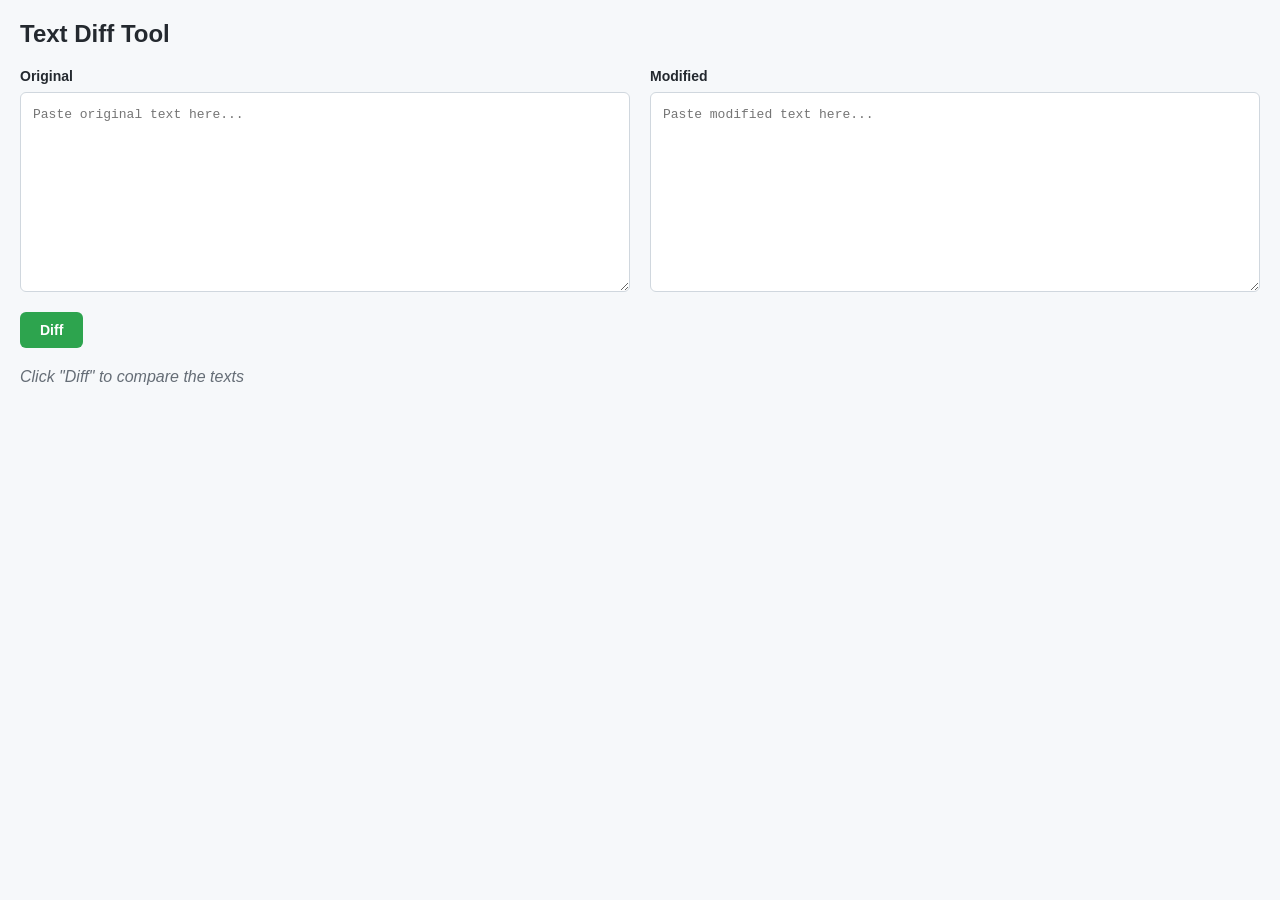
==== 001-browserdiff/index.html @ dfd6d43c "Add browser-based text diff tool Split-view diff tool using jsdiff library for word-level comparison" ====
<!DOCTYPE html>
<html lang="en">
<head>
    <meta charset="UTF-8">
    <meta name="viewport" content="width=device-width, initial-scale=1.0">
    <title>Text Diff Tool</title>
    <link rel="stylesheet" href="styles.css">
</head>
<body>
    <h1>Text Diff Tool</h1>

    <div class="input-container">
        <div class="input-panel">
            <label for="left-input">Original</label>
            <textarea id="left-input" placeholder="Paste original text here..."></textarea>
        </div>
        <div class="input-panel">
            <label for="right-input">Modified</label>
            <textarea id="right-input" placeholder="Paste modified text here..."></textarea>
        </div>
    </div>

    <div class="button-container">
        <button id="diff-button">Diff</button>
    </div>

    <div id="diff-output"></div>

    <script src="diff.js"></script>
    <script src="app.js"></script>
</body>
</html>
---- 001-browserdiff/styles.css ----
* {
    box-sizing: border-box;
}

body {
    font-family: -apple-system, BlinkMacSystemFont, 'Segoe UI', Roboto, Oxygen, Ubuntu, sans-serif;
    margin: 0;
    padding: 20px;
    background: #f6f8fa;
    color: #24292f;
}

h1 {
    margin: 0 0 20px 0;
    font-size: 24px;
    font-weight: 600;
}

.input-container {
    display: flex;
    gap: 20px;
    margin-bottom: 20px;
}

.input-panel {
    flex: 1;
    display: flex;
    flex-direction: column;
}

.input-panel label {
    font-weight: 600;
    margin-bottom: 8px;
    font-size: 14px;
}

.input-panel textarea {
    flex: 1;
    min-height: 200px;
    padding: 12px;
    border: 1px solid #d0d7de;
    border-radius: 6px;
    font-family: 'SFMono-Regular', Consolas, 'Liberation Mono', Menlo, monospace;
    font-size: 13px;
    line-height: 1.5;
    resize: vertical;
}

.input-panel textarea:focus {
    outline: none;
    border-color: #0969da;
    box-shadow: 0 0 0 3px rgba(9, 105, 218, 0.1);
}

.button-container {
    margin-bottom: 20px;
}

#diff-button {
    background: #2da44e;
    color: white;
    border: none;
    padding: 10px 20px;
    font-size: 14px;
    font-weight: 600;
    border-radius: 6px;
    cursor: pointer;
}

#diff-button:hover {
    background: #2c974b;
}

#diff-button:active {
    background: #298e46;
}

/* Diff output styles */
.diff-container {
    display: flex;
    gap: 0;
    border: 1px solid #d0d7de;
    border-radius: 6px;
    overflow: hidden;
    background: white;
}

.diff-left,
.diff-right {
    flex: 1;
    padding: 12px;
    font-family: 'SFMono-Regular', Consolas, 'Liberation Mono', Menlo, monospace;
    font-size: 13px;
    line-height: 1.5;
    white-space: pre-wrap;
    word-break: break-word;
    overflow-x: auto;
}

.diff-left {
    background: #fff5f5;
    border-right: 1px solid #d0d7de;
}

.diff-right {
    background: #f0fff4;
}

.diff-removed {
    background: #ffcecb;
    color: #9a1c1c;
    text-decoration: none;
}

.diff-added {
    background: #abf2bc;
    color: #116329;
}

#diff-output:empty::before {
    content: 'Click "Diff" to compare the texts';
    color: #656d76;
    font-style: italic;
}
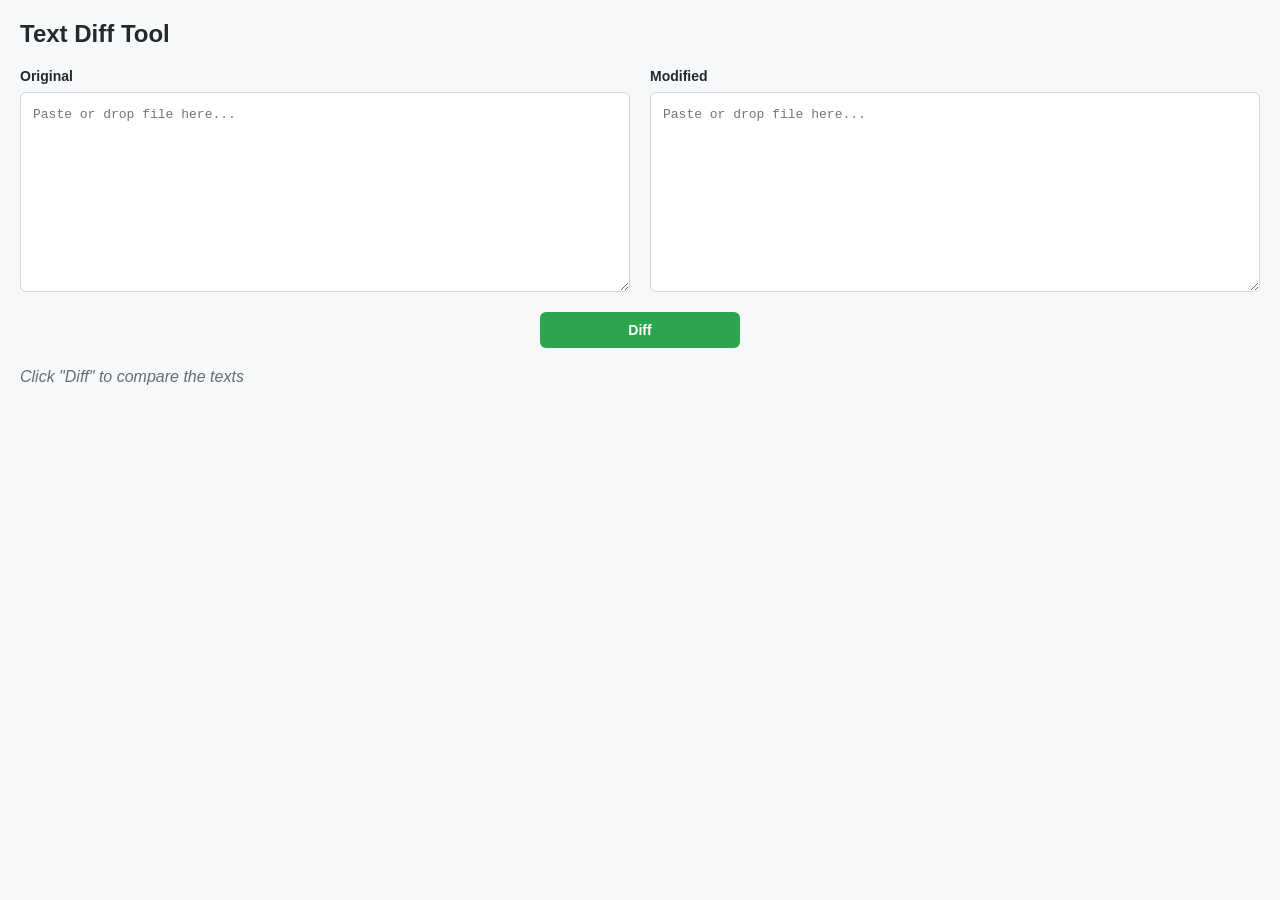
==== commit 53abb882: "browserdiff: Move drag/drop hint to textarea placeholders Co-Authored-By: Claude Opus 4.5 <noreply@a" ====
--- a/001-browserdiff/index.html
+++ b/001-browserdiff/index.html
@@ -12,11 +12,11 @@
     <div class="input-container">
         <div class="input-panel">
             <label for="left-input">Original</label>
-            <textarea id="left-input" placeholder="Paste original text here..."></textarea>
+            <textarea id="left-input" placeholder="Paste or drop file here..."></textarea>
         </div>
         <div class="input-panel">
             <label for="right-input">Modified</label>
-            <textarea id="right-input" placeholder="Paste modified text here..."></textarea>
+            <textarea id="right-input" placeholder="Paste or drop file here..."></textarea>
         </div>
     </div>
 
--- a/001-browserdiff/styles.css
+++ b/001-browserdiff/styles.css
@@ -52,8 +52,15 @@
     box-shadow: 0 0 0 3px rgba(9, 105, 218, 0.1);
 }
 
+.input-panel textarea.drag-over {
+    border-color: #2da44e;
+    box-shadow: 0 0 0 3px rgba(45, 164, 78, 0.2);
+    background: #f0fff4;
+}
+
 .button-container {
     margin-bottom: 20px;
+    text-align: center;
 }
 
 #diff-button {
@@ -61,6 +68,7 @@
     color: white;
     border: none;
     padding: 10px 20px;
+    width: 200px;
     font-size: 14px;
     font-weight: 600;
     border-radius: 6px;
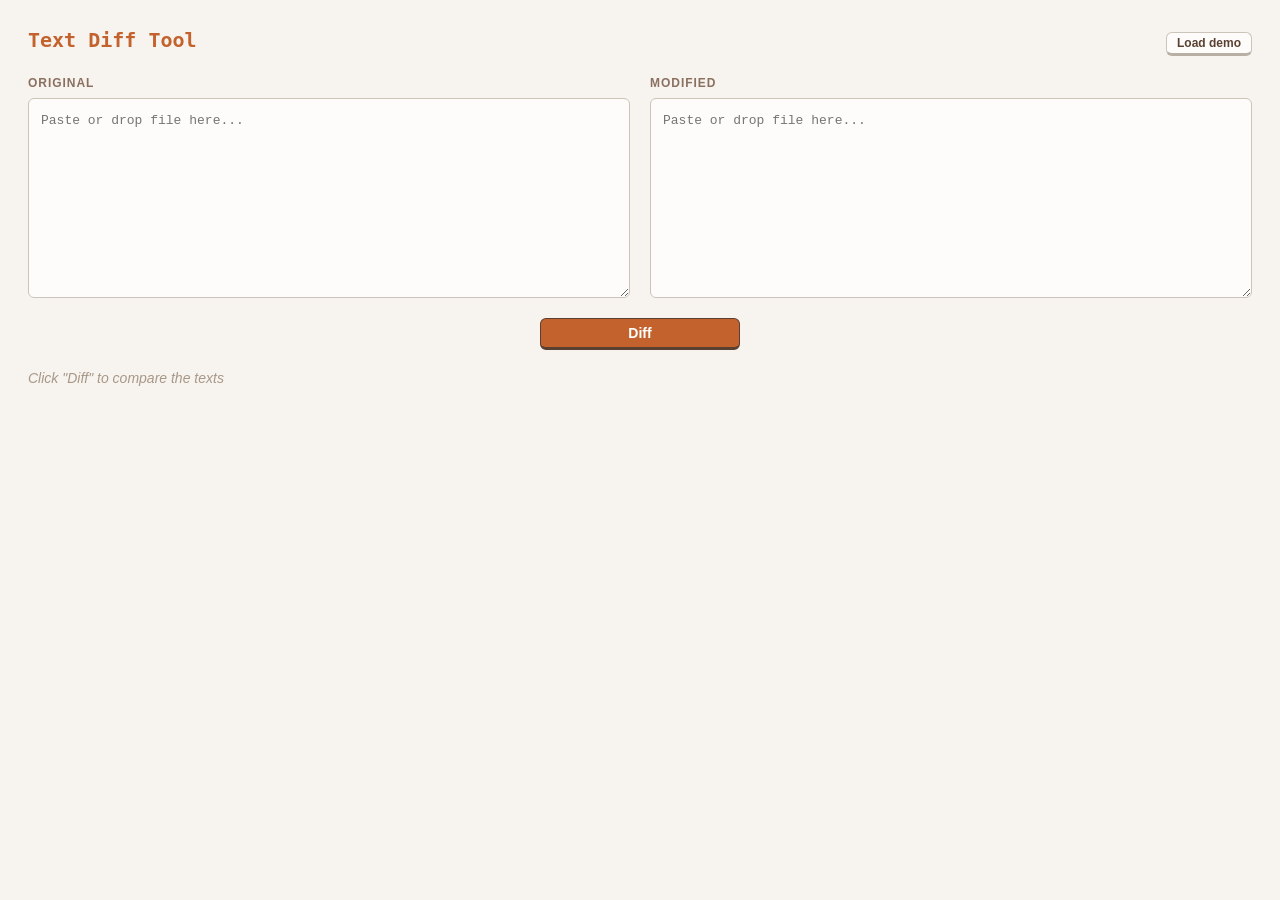
==== commit 672683d7: "Apply ember-system design This is an idea I'm working on around using AI to "retheme" existing proje" ====
--- a/001-browserdiff/index.html
+++ b/001-browserdiff/index.html
@@ -7,7 +7,10 @@
     <link rel="stylesheet" href="styles.css">
 </head>
 <body>
-    <h1>Text Diff Tool</h1>
+    <header>
+        <h1>Text Diff Tool</h1>
+        <button id="demo-button">Load demo</button>
+    </header>
 
     <div class="input-container">
         <div class="input-panel">
--- a/001-browserdiff/styles.css
+++ b/001-browserdiff/styles.css
@@ -1,19 +1,46 @@
+:root {
+    --accent:             #c4622d;
+    --accent-dark:        #5a4030;
+    --page-bg:            #f7f3ee;
+    --container-bg:       #ede8e0;
+    --focus-container-bg: #e8ddd4;
+    --surface-bg:         #fdfcfa;
+    --text-active:        #3a2e24;
+    --text-muted:         #a89888;
+    --text-secondary:     #8a7060;
+    --ui-chrome:          #b8a898;
+    --error:              #c0392b;
+    --surface-border:     #ccc4b8;
+    --surface-bottom:     #b8b0a4;
+    --drag-outline:       #c4622d;
+}
+
 * {
     box-sizing: border-box;
 }
 
 body {
-    font-family: -apple-system, BlinkMacSystemFont, 'Segoe UI', Roboto, Oxygen, Ubuntu, sans-serif;
+    font-family: -apple-system, BlinkMacSystemFont, 'Segoe UI', sans-serif;
     margin: 0;
-    padding: 20px;
-    background: #f6f8fa;
-    color: #24292f;
+    padding: 28px;
+    background: var(--page-bg);
+    color: var(--text-active);
+    font-size: 0.875rem;
+}
+
+header {
+    display: flex;
+    align-items: baseline;
+    justify-content: space-between;
+    margin-bottom: 20px;
 }
 
 h1 {
-    margin: 0 0 20px 0;
-    font-size: 24px;
+    margin: 0;
+    font-family: monospace;
+    font-size: 1.25rem;
     font-weight: 600;
+    color: var(--accent);
 }
 
 .input-container {
@@ -29,33 +56,38 @@
 }
 
 .input-panel label {
-    font-weight: 600;
+    font-size: 0.75rem;
+    font-weight: 700;
+    text-transform: uppercase;
+    letter-spacing: 0.08em;
+    color: var(--text-secondary);
     margin-bottom: 8px;
-    font-size: 14px;
 }
 
 .input-panel textarea {
     flex: 1;
     min-height: 200px;
     padding: 12px;
-    border: 1px solid #d0d7de;
+    background: var(--surface-bg);
+    border: 1px solid var(--surface-border);
     border-radius: 6px;
     font-family: 'SFMono-Regular', Consolas, 'Liberation Mono', Menlo, monospace;
     font-size: 13px;
     line-height: 1.5;
+    color: var(--text-active);
     resize: vertical;
 }
 
 .input-panel textarea:focus {
     outline: none;
-    border-color: #0969da;
-    box-shadow: 0 0 0 3px rgba(9, 105, 218, 0.1);
+    border-color: var(--accent);
+    border-bottom-color: var(--accent-dark);
 }
 
 .input-panel textarea.drag-over {
-    border-color: #2da44e;
-    box-shadow: 0 0 0 3px rgba(45, 164, 78, 0.2);
-    background: #f0fff4;
+    outline: 2px solid var(--drag-outline);
+    outline-offset: -1px;
+    background: var(--focus-container-bg);
 }
 
 .button-container {
@@ -63,70 +95,122 @@
     text-align: center;
 }
 
+#demo-button {
+    background: var(--surface-bg);
+    border: 1px solid var(--surface-border);
+    border-bottom: 3px solid var(--surface-bottom);
+    color: var(--accent-dark);
+    padding: 3px 10px;
+    font-size: 0.75rem;
+    font-weight: 600;
+    border-radius: 6px;
+    cursor: pointer;
+}
+
+#demo-button:hover {
+    color: var(--accent);
+}
+
+#demo-button:active {
+    border-bottom-width: 1px;
+    transform: translateY(2px);
+}
+
 #diff-button {
-    background: #2da44e;
-    color: white;
-    border: none;
-    padding: 10px 20px;
+    background: var(--accent);
+    border: 1px solid var(--accent-dark);
+    border-bottom: 3px solid var(--accent-dark);
+    color: #fff;
+    padding: 6px 14px;
     width: 200px;
-    font-size: 14px;
+    font-size: 0.875rem;
     font-weight: 600;
     border-radius: 6px;
     cursor: pointer;
 }
 
 #diff-button:hover {
-    background: #2c974b;
+    background: #a84f22;
+    border-color: #3a2010;
 }
 
 #diff-button:active {
-    background: #298e46;
+    border-bottom-width: 1px;
+    transform: translateY(2px);
 }
 
 /* Diff output styles */
 .diff-container {
-    display: flex;
-    gap: 0;
-    border: 1px solid #d0d7de;
+    border: 1px solid var(--surface-border);
     border-radius: 6px;
     overflow: hidden;
-    background: white;
-}
-
-.diff-left,
-.diff-right {
-    flex: 1;
-    padding: 12px;
+    background: var(--surface-bg);
+}
+
+.diff-table {
+    width: 100%;
+    border-collapse: collapse;
     font-family: 'SFMono-Regular', Consolas, 'Liberation Mono', Menlo, monospace;
     font-size: 13px;
-    line-height: 1.5;
+    line-height: 1.4;
+    table-layout: fixed;
+}
+
+.diff-line-num {
+    width: 40px;
+    padding: 0 8px;
+    text-align: right;
+    color: var(--ui-chrome);
+    background: var(--container-bg);
+    border-right: 1px solid var(--surface-border);
+    user-select: none;
+    vertical-align: top;
+}
+
+.diff-line-content {
+    width: calc(50% - 40px);
+    padding: 0 12px;
     white-space: pre-wrap;
     word-break: break-word;
-    overflow-x: auto;
-}
-
-.diff-left {
-    background: #fff5f5;
-    border-right: 1px solid #d0d7de;
-}
-
-.diff-right {
-    background: #f0fff4;
-}
-
+    vertical-align: top;
+    overflow: hidden;
+}
+
+/* Left side (columns 1-2) */
+.diff-table td:nth-child(2) {
+    border-right: 1px solid var(--surface-border);
+}
+
+/* Line type backgrounds */
+.diff-line-removed {
+    background: #f5e0d8;
+}
+
+.diff-line-added {
+    background: #dff0d8;
+}
+
+.diff-line-empty {
+    background: var(--container-bg);
+}
+
+.diff-line-unchanged {
+    background: var(--surface-bg);
+}
+
+/* Inline word highlighting */
 .diff-removed {
-    background: #ffcecb;
-    color: #9a1c1c;
-    text-decoration: none;
+    background: #e8b8a0;
+    color: var(--accent-dark);
 }
 
 .diff-added {
-    background: #abf2bc;
-    color: #116329;
+    background: #b8d8a8;
+    color: #2a5018;
 }
 
 #diff-output:empty::before {
     content: 'Click "Diff" to compare the texts';
-    color: #656d76;
+    color: var(--text-muted);
     font-style: italic;
 }
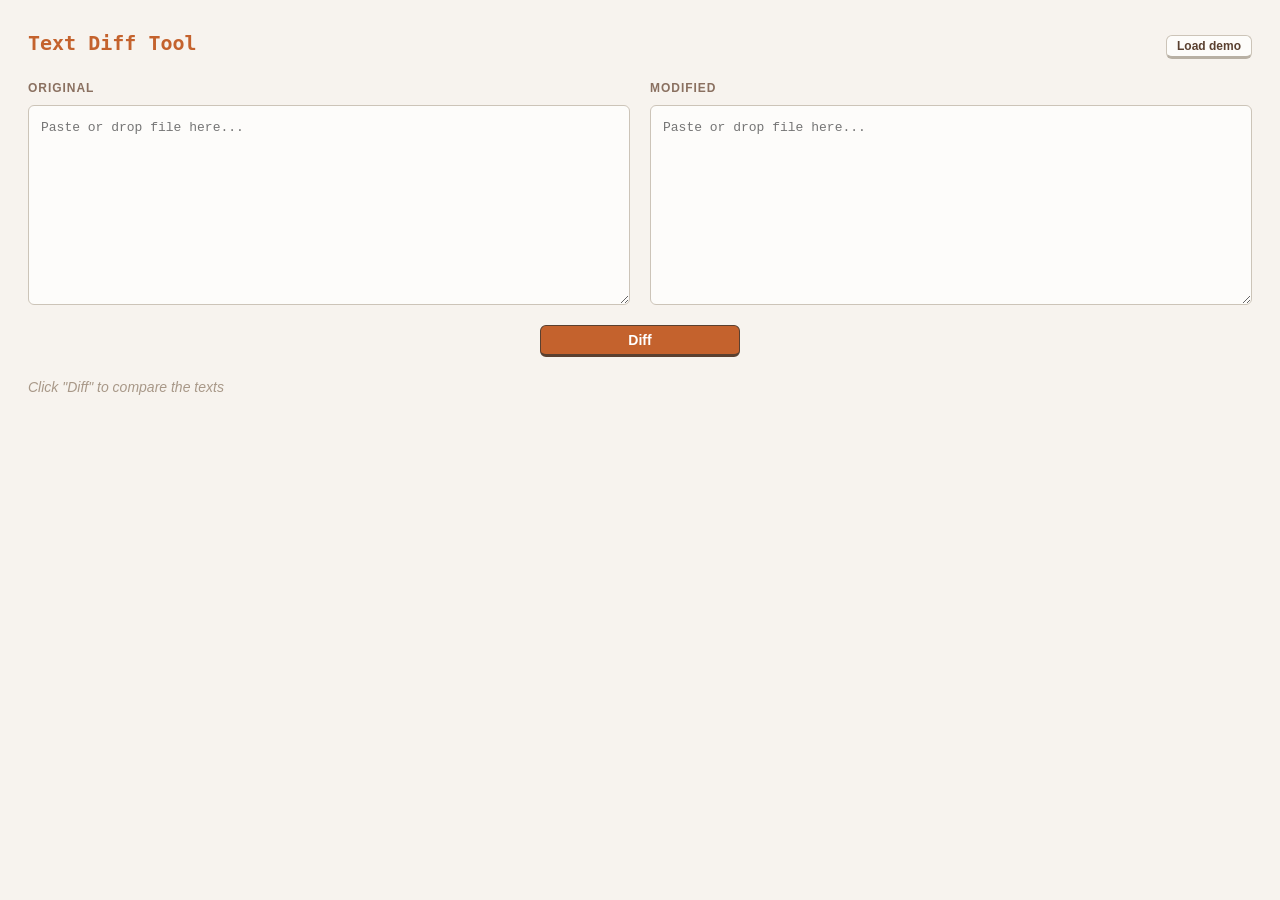
==== commit cefcadc9: "feat: use the ember-system skill I wrote https://github.com/mikerhodes/ember-system" ====
--- a/001-browserdiff/index.html
+++ b/001-browserdiff/index.html
@@ -4,6 +4,9 @@
     <meta charset="UTF-8">
     <meta name="viewport" content="width=device-width, initial-scale=1.0">
     <title>Text Diff Tool</title>
+    <link rel="stylesheet" href="ember.css">
+    <link rel="stylesheet" href="umber-light.css" media="(prefers-color-scheme: light)">
+    <link rel="stylesheet" href="umber-dark.css" media="(prefers-color-scheme: dark)">
     <link rel="stylesheet" href="styles.css">
 </head>
 <body>
--- a/001-browserdiff/ember.css
+++ b/001-browserdiff/ember.css
@@ -0,0 +1,725 @@
+/*
+ * Ember Design System — Component CSS
+ *
+ * Variable reference (all values come from a theme file — never hardcode hex):
+ *
+ * Accent
+ * --accent:             Primary action colour: links, active nav, checkbox fill, count badge
+ * --accent-hover:       Darkened accent for hover states
+ * --accent-dark:        Darker accent for text on light surfaces and button borders
+ * --accent-dark-hover:  Darkened accent-dark for hover on button borders
+ *
+ * Backgrounds
+ * --page-bg:            Outermost body background
+ * --container-bg:       Default panel and column background — slightly darker than page
+ * --focus-container-bg: Active or highlighted panel — warmer/deeper than container-bg
+ * --surface-bg:         Raised elements: cards, buttons, kbd — lightest surface in light themes
+ *
+ * Text
+ * --text-active:        All readable body text, card titles, nav links
+ * --text-secondary:     Notes, captions, all-caps section and panel headers
+ * --text-muted:         De-emphasised items: timestamps, completed items
+ * --ui-chrome:          Status lines, shortcut hints — the quietest readable text
+ *
+ * Semantic colours
+ * --error:              Error messages and error callout border/title
+ * --warning:            Warning callout border and title
+ * --success:            Success callout border and title
+ * --info:               Info callout border and title
+ *
+ * Borders
+ * --surface-border:     Top and side borders on raised elements (cards, buttons, kbd)
+ * --surface-bottom:     Thick bottom border on raised elements — shadow edge in light, highlight edge in dark
+ * --drag-outline:       Drop-target outline — typically matches accent
+ *
+ * Chrome (sidebar and header)
+ * --sidebar-bg:         Sidebar background
+ * --sidebar-text:       Sidebar text and nav link colour
+ * --sidebar-border:     Sidebar right border and dividers
+ * --header-bg:          Page header background
+ * --header-text:        Page header text colour
+ * --header-border:      Page header bottom border
+ */
+
+/* =====================================================================
+   COMPONENT CSS — canonical patterns for common components.
+   Copy what you need; class names are suggestions not requirements.
+   ===================================================================== */
+
+*, *::before, *::after { box-sizing: border-box; margin: 0; padding: 0; }
+
+body {
+  font-family: -apple-system, BlinkMacSystemFont, "Segoe UI", sans-serif;
+  background: var(--page-bg);
+  color: var(--text-active);
+  font-size: 0.875rem;
+  line-height: 1.5;
+  display: flex;
+  min-height: 100vh;
+}
+
+/* --- Sidebar --- */
+
+/* Uses --sidebar-* variables so it can differ from the content area.
+   Always set color explicitly on <a> tags — they don't inherit from body. */
+.sidebar {
+  width: 200px;
+  min-width: 200px;
+  background: var(--sidebar-bg);
+  display: flex;
+  flex-direction: column;
+  padding: 20px 0 16px;
+  border-right: 1px solid var(--sidebar-border);
+  position: fixed;
+  top: 0;
+  left: 0;
+  bottom: 0;
+  overflow-y: auto;
+}
+
+.sidebar-appname {
+  font-family: monospace;
+  font-size: 1.1rem;
+  font-weight: 600;
+  color: var(--sidebar-text);
+  padding: 0 16px 20px;
+  letter-spacing: -0.01em;
+}
+
+/* Section labels within the sidebar use opacity rather than a separate
+   variable — keeps the label visually subordinate on any background colour. */
+.sidebar-section-label {
+  font-size: 0.75rem;
+  font-weight: 700;
+  text-transform: uppercase;
+  letter-spacing: 0.08em;
+  color: var(--sidebar-text);
+  opacity: 0.5;
+  padding: 0 16px 6px;
+  margin-top: 16px;
+}
+
+.sidebar-nav {
+  list-style: none;
+  flex: 1;
+}
+
+.sidebar-nav li a {
+  display: block;
+  padding: 6px 16px;
+  color: var(--sidebar-text);
+  text-decoration: none;
+  border-left: 3px solid transparent;
+  transition: color 0.1s;
+}
+
+.sidebar-nav li a.active {
+  color: var(--accent);
+  border-left-color: var(--accent);
+  background: var(--focus-container-bg);
+  font-weight: 500;
+}
+
+.sidebar-divider {
+  border: none;
+  border-top: 1px solid var(--sidebar-border);
+  margin: 12px 16px;
+}
+
+/* Shortcut hint uses opacity rather than --ui-chrome because it sits on
+   the sidebar background which may be dark or light depending on theme. */
+.sidebar-shortcut-hint {
+  padding: 12px 16px 0;
+  font-size: 0.72rem;
+  color: var(--sidebar-text);
+  opacity: 0.5;
+  display: flex;
+  align-items: center;
+  gap: 6px;
+}
+
+/* --- Page header --- */
+
+/* Uses --header-* variables. Grid layout with equal outer columns keeps
+   the centre element truly centred regardless of content width on either side. */
+.page-header {
+  display: grid;
+  grid-template-columns: 1fr auto 1fr;
+  align-items: baseline;
+  padding: 20px 28px 18px;
+  border-bottom: 1px solid var(--header-border);
+  background: var(--header-bg);
+  position: sticky;
+  top: 0;
+  z-index: 10;
+}
+
+.page-header-left,
+.status-text {
+  font-size: 0.75rem;
+  color: var(--header-text);
+  opacity: 0.7;
+}
+
+.page-header-left a {
+  color: var(--header-text);
+  text-decoration: none;
+  opacity: 0.7;
+}
+
+.page-header-left a:hover { opacity: 1; }
+
+.page-header-center h1 {
+  font-family: monospace;
+  font-size: 1.25rem;
+  font-weight: 600;
+  color: var(--header-text);
+  text-align: center;
+  white-space: nowrap;
+}
+
+.page-header-right {
+  display: flex;
+  justify-content: flex-end;
+  align-items: baseline;
+  gap: 12px;
+}
+
+/* --- Section labels --- */
+
+.section-label,
+.panel-title,
+.type-block .section-header-demo {
+  font-size: 0.75rem;
+  font-weight: 700;
+  text-transform: uppercase;
+  letter-spacing: 0.08em;
+  color: var(--text-secondary);
+}
+
+.section-label { margin-bottom: 12px; }
+
+/* --- Buttons ---
+   Raised with thick bottom border — feel like physical keys.
+   Never use box-shadow for depth here. */
+.btn {
+  display: inline-flex;
+  align-items: center;
+  gap: 6px;
+  background: var(--surface-bg);
+  border: 1px solid var(--surface-border);
+  border-bottom: 3px solid var(--surface-bottom);
+  border-radius: 6px;
+  padding: 6px 14px;
+  font-family: inherit;
+  font-size: 0.8125rem;
+  color: var(--accent-dark);
+  cursor: pointer;
+  text-decoration: none;
+  font-weight: 500;
+  line-height: 1.4;
+  user-select: none;
+}
+
+.btn:hover { color: var(--accent); }
+
+/* Pressed state: collapse bottom border and shift down to simulate key travel. */
+.btn:active,
+.btn.pressed {
+  border-bottom-width: 1px;
+  transform: translateY(2px);
+}
+
+.btn-primary {
+  background: var(--accent);
+  border-color: var(--accent-dark);
+  border-bottom-color: var(--accent-dark);
+  color: #fff;
+}
+
+.btn-primary:hover {
+  background: var(--accent-hover);
+  border-color: var(--accent-dark-hover);
+  border-bottom-color: var(--accent-dark-hover);
+  color: #fff;
+}
+
+/* --- Panels ---
+   Flat trays — background colour only, no border. Panels hold cards;
+   they should not compete with the raised elements inside them. */
+.panel {
+  background: var(--container-bg);
+  border-radius: 4px;
+  padding: 12px;
+}
+
+.panel.active { background: var(--focus-container-bg); }
+
+.panel-header {
+  display: flex;
+  justify-content: space-between;
+  align-items: center;
+  margin-bottom: 10px;
+}
+
+.panel.active .panel-title { color: var(--accent); }
+
+/* Badge: inactive uses --surface-border so it adapts to any theme.
+   Active (inside an active panel) uses the accent. */
+.badge {
+  font-size: 0.65rem;
+  font-weight: 700;
+  padding: 1px 6px;
+  border-radius: 9px;
+  background: var(--surface-border);
+  color: var(--text-muted);
+}
+
+.panel.active .badge {
+  background: var(--accent);
+  color: #fff;
+}
+
+.panel-cards {
+  display: flex;
+  flex-direction: column;
+  gap: 8px;
+}
+
+/* --- Cards ---
+   Raised surface treatment. --surface-bg is always lighter than
+   --container-bg (even in dark themes) so cards lift off the panel. */
+.card {
+  background: var(--surface-bg);
+  border: 1px solid var(--surface-border);
+  border-bottom: 3px solid var(--surface-bottom);
+  border-radius: 6px;
+  padding: 10px 12px;
+}
+
+.card-header {
+  display: flex;
+  align-items: center;
+  gap: 8px;
+}
+
+.card-title { line-height: 1.4; }
+
+/* Card note: secondary text aligned with the title (checkbox width + gap). */
+.card-note {
+  font-size: 0.75rem;
+  color: var(--text-secondary);
+  margin-top: 4px;
+  margin-left: 26px;
+}
+
+/* --- Detail card --- */
+.detail-card {
+  background: var(--surface-bg);
+  border: 1px solid var(--surface-border);
+  border-bottom: 3px solid var(--surface-bottom);
+  border-radius: 6px;
+  padding: 20px 24px;
+  max-width: 640px;
+}
+
+.detail-card h2 {
+  font-size: 1rem;
+  font-weight: 600;
+  margin-bottom: 8px;
+}
+
+.detail-card p {
+  margin-bottom: 10px;
+  line-height: 1.6;
+}
+
+.detail-card a,
+.type-block a {
+  color: var(--accent);
+  text-decoration: none;
+}
+
+.detail-card a:hover,
+.type-block a:hover { text-decoration: underline; }
+
+.detail-secondary {
+  font-size: 0.75rem;
+  color: var(--text-secondary);
+  margin-top: 14px;
+  padding-top: 14px;
+  border-top: 1px solid var(--surface-border);
+}
+
+/* --- Errors ---
+   Appear inline adjacent to the element they relate to, not in a modal
+   or at the top of the page. */
+.error-message {
+  font-size: 0.8125rem;
+  color: var(--error);
+  margin-top: 12px;
+  display: flex;
+  align-items: center;
+  gap: 6px;
+}
+
+/* --- Checkboxes ---
+   Fully custom so they match the surface style and use the accent.
+   The tick is drawn with a pseudo-element. */
+input[type="checkbox"] {
+  appearance: none;
+  -webkit-appearance: none;
+  width: 18px;
+  height: 18px;
+  border: 1.5px solid var(--surface-border);
+  border-bottom: 2px solid var(--surface-bottom);
+  border-radius: 4px;
+  background: var(--surface-bg);
+  cursor: pointer;
+  position: relative;
+  margin: 0;
+  flex-shrink: 0;
+}
+
+input[type="checkbox"]:checked {
+  background: var(--accent);
+  border-color: var(--accent-dark);
+  border-bottom-color: var(--accent-dark);
+}
+
+input[type="checkbox"]:checked::after {
+  content: '';
+  position: absolute;
+  left: 5px;
+  top: 2px;
+  width: 5px;
+  height: 9px;
+  border: 2px solid #fff;
+  border-top: none;
+  border-left: none;
+  transform: rotate(40deg);
+}
+
+.checkbox-list {
+  display: flex;
+  flex-direction: column;
+  gap: 8px;
+}
+
+.checkbox-item {
+  display: flex;
+  align-items: center;
+  gap: 8px;
+}
+
+/* Completed items: use --ui-chrome (quieter than --text-muted) with
+   strikethrough to signal done-and-dismissed. */
+.checkbox-item.checked-item {
+  text-decoration: line-through;
+  color: var(--ui-chrome);
+}
+
+/* --- kbd ---
+   Same raised treatment as buttons and cards — physical keycap feel. */
+kbd {
+  background: var(--surface-bg);
+  border: 1px solid var(--surface-border);
+  border-bottom: 3px solid var(--surface-bottom);
+  border-radius: 5px;
+  padding: 2px 8px;
+  font-family: monospace;
+  font-size: 0.75rem;
+  white-space: nowrap;
+}
+
+.shortcut-row {
+  display: flex;
+  flex-wrap: wrap;
+  gap: 18px;
+  align-items: center;
+}
+
+.shortcut-item {
+  display: flex;
+  align-items: center;
+  gap: 6px;
+  font-size: 0.8125rem;
+  color: var(--ui-chrome);
+}
+
+/* --- Form inputs ---
+   FLAT — single border, no thick bottom edge. Inputs receive content;
+   they should feel recessed, not raised. Contrast with .btn alongside them. */
+.form-card {
+  background: var(--surface-bg);
+  border: 1px solid var(--surface-border);
+  border-bottom: 3px solid var(--surface-bottom);
+  border-radius: 6px;
+  padding: 20px 24px;
+  max-width: 480px;
+  display: flex;
+  flex-direction: column;
+  gap: 14px;
+}
+
+.form-field {
+  display: flex;
+  flex-direction: column;
+  gap: 5px;
+}
+
+/* Form labels use the all-caps section header style. */
+.form-label {
+  font-size: 0.75rem;
+  font-weight: 700;
+  text-transform: uppercase;
+  letter-spacing: 0.08em;
+  color: var(--text-secondary);
+}
+
+/* Flat border only — no border-bottom thickness. */
+.form-input,
+.form-textarea {
+  background: var(--page-bg);
+  border: 1px solid var(--surface-border);
+  border-radius: 5px;
+  padding: 7px 10px;
+  font-family: inherit;
+  font-size: 0.8125rem;
+  color: var(--text-active);
+  width: 100%;
+}
+
+/* Focus: switch border to accent — no outline, no glow, no box-shadow. */
+.form-input:focus,
+.form-textarea:focus {
+  outline: none;
+  border-color: var(--accent);
+  border-bottom-color: var(--accent-dark);
+}
+
+.form-textarea {
+  resize: vertical;
+  min-height: 80px;
+  line-height: 1.5;
+}
+
+.form-footer {
+  display: flex;
+  align-items: center;
+  justify-content: space-between;
+}
+
+/* --- Type block (text style reference only) --- */
+.type-block {
+  display: flex;
+  flex-direction: column;
+  gap: 10px;
+}
+
+.type-block h1 {
+  font-family: monospace;
+  font-size: 1.25rem;
+  font-weight: 600;
+  color: var(--accent);
+}
+
+.type-block .body-text { line-height: 1.6; }
+
+.type-block .secondary-text {
+  font-size: 0.75rem;
+  color: var(--text-secondary);
+}
+
+.type-block .muted-text {
+  font-size: 0.75rem;
+  color: var(--text-muted);
+}
+
+.type-block .chrome-text {
+  font-size: 0.75rem;
+  color: var(--ui-chrome);
+}
+
+.type-block .error-text {
+  font-size: 0.8125rem;
+  color: var(--error);
+}
+
+/* --- Callouts ---
+   Left border only — no background tint, no raised treatment.
+   Callouts display information; they are not interactive.
+   Border colour signals semantic meaning: info/success/warning/error. */
+.callout {
+  border-left: 4px solid var(--surface-border);
+  padding: 10px 14px;
+  font-size: 0.8125rem;
+  color: var(--text-active);
+  display: flex;
+  flex-direction: column;
+  gap: 2px;
+}
+
+.callout-title {
+  font-weight: 600;
+  font-size: 0.75rem;
+  text-transform: uppercase;
+  letter-spacing: 0.06em;
+}
+
+.callout-info    { border-left-color: var(--info); }
+.callout-success { border-left-color: var(--success); }
+.callout-warning { border-left-color: var(--warning); }
+.callout-error   { border-left-color: var(--error); }
+
+.callout-info    .callout-title { color: var(--info); }
+.callout-success .callout-title { color: var(--success); }
+.callout-warning .callout-title { color: var(--warning); }
+.callout-error   .callout-title { color: var(--error); }
+
+.callout-stack {
+  display: flex;
+  flex-direction: column;
+  gap: 10px;
+  max-width: 480px;
+}
+
+/* --- Chips / tag pills ---
+   Raised like buttons — they invite clicking. Active chip uses --accent. */
+.chip-row {
+  display: flex;
+  flex-wrap: wrap;
+  gap: 8px;
+  align-items: center;
+}
+
+.chip {
+  display: inline-flex;
+  align-items: center;
+  background: var(--surface-bg);
+  border: 1px solid var(--surface-border);
+  border-bottom: 3px solid var(--surface-bottom);
+  border-radius: 99px;
+  padding: 3px 12px;
+  font-size: 0.75rem;
+  font-weight: 500;
+  color: var(--accent-dark);
+  cursor: pointer;
+  user-select: none;
+}
+
+.chip.active {
+  background: var(--accent);
+  border-color: var(--accent-dark);
+  border-bottom-color: var(--accent-dark);
+  color: #fff;
+}
+
+/* --- Table ---
+   Rows are flat — no raised treatment. Dividers use --surface-border.
+   Use .ref-table inside a .table-container. */
+
+/* --- Empty state ---
+   Flat panel content — muted text centred, no raised surfaces. */
+.empty-state {
+  padding: 32px 16px;
+  text-align: center;
+  color: var(--text-muted);
+  font-size: 0.8125rem;
+}
+
+.empty-state-title {
+  font-weight: 600;
+  margin-bottom: 4px;
+  color: var(--text-secondary);
+}
+
+/* --- Drag-over panel state ---
+   Accent outline signals a valid drop target. No box-shadow. */
+.panel.drag-over {
+  background: var(--focus-container-bg);
+  outline: 2px solid var(--drag-outline);
+  outline-offset: -1px;
+}
+
+/* --- Reference table (demo scaffold) ---
+   Used to explain variable relationships. Not a system component. */
+.ref-table {
+  font-size: 0.8125rem;
+  border-collapse: collapse;
+  width: 100%;
+  max-width: 560px;
+}
+
+.ref-table th {
+  text-align: left;
+  font-size: 0.7rem;
+  font-weight: 700;
+  text-transform: uppercase;
+  letter-spacing: 0.08em;
+  color: var(--text-secondary);
+  padding: 0 12px 8px;
+  border-bottom: 1px solid var(--surface-border);
+}
+
+.ref-table td {
+  padding: 6px 12px;
+  color: var(--text-active);
+  border-bottom: 1px solid var(--surface-border);
+  font-family: monospace;
+  font-size: 0.75rem;
+}
+
+.ref-table tr:last-child td { border-bottom: none; }
+
+.ref-table td:first-child { color: var(--text-secondary); font-family: inherit; }
+
+/* Table container: flat border, no border-bottom thickness.
+   The table holds data — it should not look pressable. */
+.table-container {
+  border: 1px solid var(--surface-border);
+  border-radius: 6px;
+  overflow: hidden;
+}
+
+/* --- Raised vs flat comparison row --- */
+.compare-row {
+  display: flex;
+  gap: 16px;
+  align-items: flex-start;
+  flex-wrap: wrap;
+}
+
+.compare-group {
+  display: flex;
+  flex-direction: column;
+  gap: 8px;
+}
+
+.compare-label {
+  font-size: 0.7rem;
+  font-weight: 700;
+  text-transform: uppercase;
+  letter-spacing: 0.08em;
+  color: var(--text-secondary);
+}
+
+.compare-items {
+  display: flex;
+  gap: 10px;
+  align-items: center;
+  flex-wrap: wrap;
+}
+
+.stat-block {
+  font-size: 0.8125rem;
+  color: var(--text-active);
+  padding: 6px 10px;
+  background: var(--page-bg);
+  border: 1px solid var(--surface-border);
+  border-radius: 5px;
+}
+
+/* =====================================================================
+   END COMPONENT CSS
+   ===================================================================== */
--- a/001-browserdiff/umber-light.css
+++ b/001-browserdiff/umber-light.css
@@ -0,0 +1,31 @@
+:root {
+  --accent:            #c4622d;
+  --accent-hover:      #a84f22;
+  --accent-dark:       #5a4030;
+  --accent-dark-hover: #3a2010;
+  --page-bg:           #f7f3ee;
+  --container-bg:      #ede8e0;
+  --focus-container-bg:#e8ddd4;
+  --surface-bg:        #fdfcfa;
+  --text-active:       #3a2e24;
+  --text-secondary:    #8a7060;
+  --text-muted:        #a89888;
+  --ui-chrome:         #b8a898;
+  --error:             #c0392b;
+  --warning:           #c48a1a;
+  --success:           #6a9a5a;
+  --info:              #2980b9;
+  --surface-border:    #ccc4b8;
+  --surface-bottom:    #b8b0a4;
+  --drag-outline:      #c4622d;
+  /* Chrome variables control sidebar and header independently.
+     In light themes they typically match --container-bg / --page-bg.
+     In themes like Corporate Blues the sidebar goes dark while the
+     content area stays light — only these variables change. */
+  --sidebar-bg:        #ede8e0;
+  --sidebar-text:      #3a2e24;
+  --sidebar-border:    #ccc4b8;
+  --header-bg:         #f7f3ee;
+  --header-text:       #3a2e24;
+  --header-border:     #ccc4b8;
+}
--- a/001-browserdiff/umber-dark.css
+++ b/001-browserdiff/umber-dark.css
@@ -0,0 +1,31 @@
+/* Dark themes invert three variable relationships vs. light themes:
+   --surface-bg is LIGHTER than --container-bg (cards lift up, not sink)
+   --surface-bottom is LIGHTER than --surface-bg (highlight edge, not shadow)
+   --accent-dark is LIGHTER/more vivid (button borders must stay visible) */
+:root {
+  --accent:            #c4622d;
+  --accent-hover:      #a84f22;
+  --accent-dark:       #e07840;
+  --accent-dark-hover: #c46030;
+  --page-bg:           #1e1810;
+  --container-bg:      #261f16;
+  --focus-container-bg:#2e261a;
+  --surface-bg:        #32281c;
+  --text-active:       #e8d8c0;
+  --text-secondary:    #a89070;
+  --text-muted:        #786050;
+  --ui-chrome:         #786050;
+  --error:             #e05040;
+  --warning:           #e0aa30;
+  --success:           #8fc07a;
+  --info:              #5aabdc;
+  --surface-border:    #4a3c2c;
+  --surface-bottom:    #5a4a36;
+  --drag-outline:      #c4622d;
+  --sidebar-bg:        #1e1810;
+  --sidebar-text:      #e8d8c0;
+  --sidebar-border:    #2e261a;
+  --header-bg:         #1e1810;
+  --header-text:       #e8d8c0;
+  --header-border:     #2e261a;
+}
--- a/001-browserdiff/styles.css
+++ b/001-browserdiff/styles.css
@@ -1,31 +1,9 @@
-:root {
-    --accent:             #c4622d;
-    --accent-dark:        #5a4030;
-    --page-bg:            #f7f3ee;
-    --container-bg:       #ede8e0;
-    --focus-container-bg: #e8ddd4;
-    --surface-bg:         #fdfcfa;
-    --text-active:        #3a2e24;
-    --text-muted:         #a89888;
-    --text-secondary:     #8a7060;
-    --ui-chrome:          #b8a898;
-    --error:              #c0392b;
-    --surface-border:     #ccc4b8;
-    --surface-bottom:     #b8b0a4;
-    --drag-outline:       #c4622d;
-}
-
-* {
-    box-sizing: border-box;
-}
+/* App-specific styles for browserdiff.
+   Variables and base components come from ember.css + umber-*.css theme files. */
 
 body {
-    font-family: -apple-system, BlinkMacSystemFont, 'Segoe UI', sans-serif;
-    margin: 0;
+    display: block;
     padding: 28px;
-    background: var(--page-bg);
-    color: var(--text-active);
-    font-size: 0.875rem;
 }
 
 header {
@@ -81,7 +59,6 @@
 .input-panel textarea:focus {
     outline: none;
     border-color: var(--accent);
-    border-bottom-color: var(--accent-dark);
 }
 
 .input-panel textarea.drag-over {
@@ -130,8 +107,9 @@
 }
 
 #diff-button:hover {
-    background: #a84f22;
-    border-color: #3a2010;
+    background: var(--accent-hover);
+    border-color: var(--accent-dark-hover);
+    border-bottom-color: var(--accent-dark-hover);
 }
 
 #diff-button:active {
